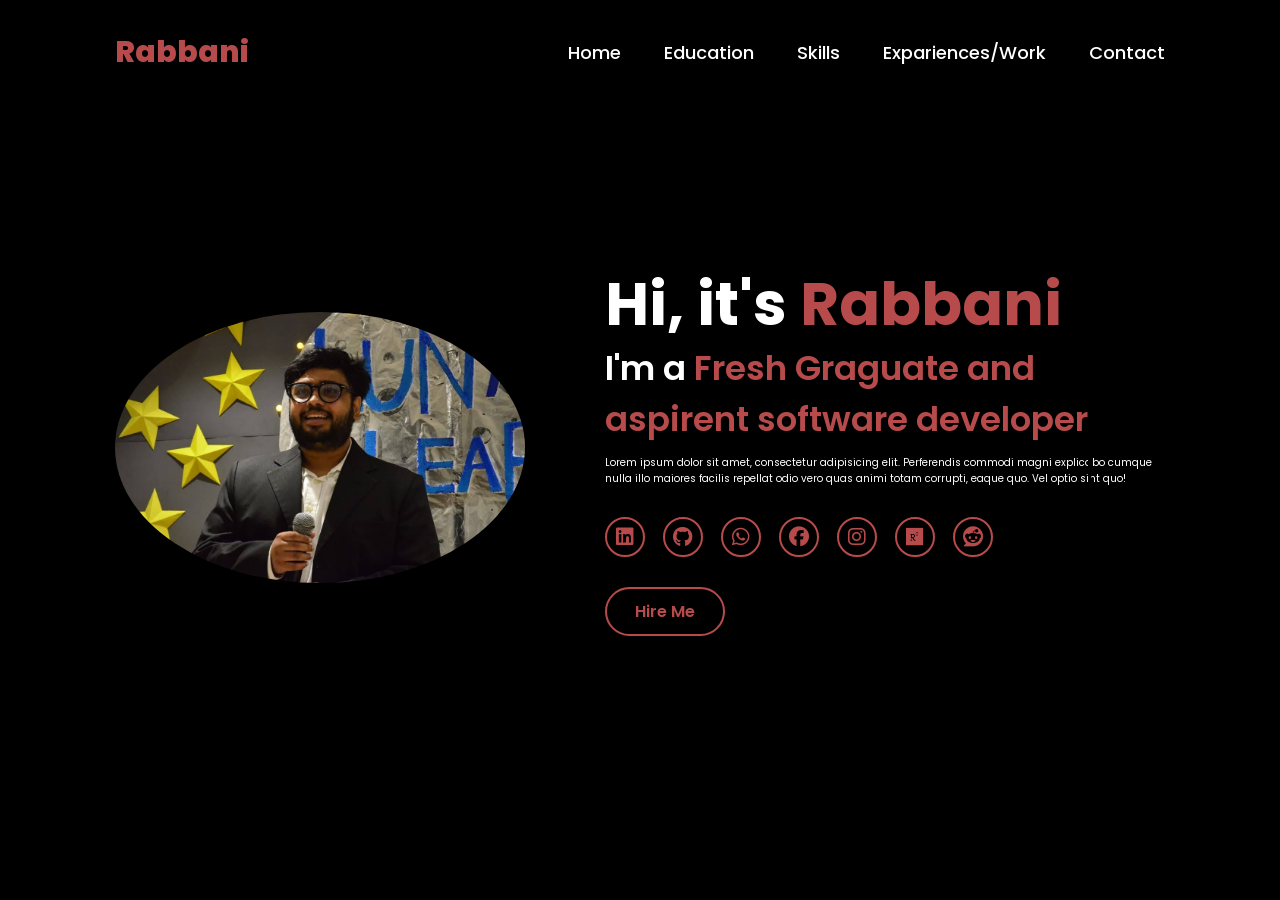
==== index.html @ 4c23efe0 "first commit" ====
<!DOCTYPE html>
<html lang="en">
<head>
    <meta charset="UTF-8">
    <meta name="viewport" content="width=device-width, initial-scale=1.0">
    <link rel="stylesheet" href="https://cdnjs.cloudflare.com/ajax/libs/font-awesome/6.5.2/css/all.min.css">
    <title>Portfolio of Hosni Rabbani</title>
    <link rel="stylesheet" href="style.css">
</head>
<body>
    <header>
        <a href="#" class="logo">Rabbani</a>
        <nav>
            <a href="#" class="active">Home</a>
            <a href="#">Education</a>
            <a href="#">Skills</a>
            <a href="#">Expariences/Work</a>
            <a href="#">Contact</a>
        </nav>
    </header>
    <section class="home">
        <div class="home-img">
            <img src="./Hosni Rabbani.jpeg" alt="Hosni Rabbani">
        </div>
        <div class="home-content">
            <h1>Hi, it's <span>Rabbani</span></h1>
            <h3 class="typing-text">I'm a <span></span></h3>
            <p>Lorem ipsum dolor sit amet, consectetur adipisicing elit. Perferendis commodi magni explicabo cumque nulla illo maiores facilis repellat odio vero quas animi totam corrupti, eaque quo. Vel optio sint quo!</p>
            <div class="social-icons">
                <a href="#"><i class="fa-brands fa-linkedin"></i></a>
                <a href="#"><i class="fa-brands fa-github"></i></a>
                <a href="#"><i class="fa-brands fa-whatsapp"></i></a>
                <a href="#"><i class="fa-brands fa-facebook"></i></a>
                <a href="#"><i class="fa-brands fa-instagram"></i></a>
                <a href="#"><i class="fa-brands fa-researchgate"></i></a>
                <a href="#"><i class="fa-brands fa-reddit"></i></a>
            </div>
            <a href="#" class="btn">Hire Me</a>
        </div>
    </section>
</body>
</html>
---- style.css ----
@import url("https://fonts.googleapis.com/css2?family=Poppins%3Awght%40100%3B200%3B300%3B400%3B500%3B600&display=swap%27%29%3B");


*{
    margin: 0;
    padding:0;
    box-sizing: border-box;
    text-decoration: none;
    border:none;
    outline: none;
    font-family: 'Poppins', sans-serif;
}

html{
    font-size: 62.5%;
}

body{
    width: 100%;
    height: 100vh;
    overflow-x: hidden;
    background-color: black;
    color: white;
}

header{
    margin-top: 20px;
    position: fixed;
    top: 0;
    left: 0;
    width: 100%;
    padding: 1rem 9%;
    background-color: transparent;
    filter:drop-shadow(10px);
    display:flex;
    justify-content: space-between;
    align-items: center;
    z-index: 100;
}

.logo{
    font-size: 3rem;
    color: #b74b4b;
    font-weight: 800;
    cursor: pointer;
    transition: 0.5s ease;
}

.logo:hover{
    transform:scale(1.1);
}

nav a{
    font-size: 1.8rem;
    color:white;
    margin-left: 4rem;
    font-weight: 500;
    transition: 0.3 ease;
    border-bottom: 3px solid transparent;
}

nav a:hover,
nav a:active{
    color: #b74b4b;
    border-bottom: 3px solid #b74b4b;
}

@media(max-width:995px){
    nav{
        position:absolute;
        display: none;
        top: 0;
        right:0;
        width: 40%;
        border-left: 3px solid #b74b4b;
        border-bottom-left-radius: 2rem;
        padding:1rem solid;
        background-color: #161616;
        border-top:0.1rem solid rgba(0,0,0,0.1);
    }
    nav.active{
        display: block;
    }
    nav a{
        display: block;
        font-size: 2rem;
        margin: 3rem 0;
    }

    nav a:hover, nav a:active{
        padding: 1rem;
        border-radius: 0.5rem;
        border-bottom: 0.5rem solid #b74b4b;
    }
}

section{
    min-height: 100vh;
    padding:5rem 9% 5rem;

}
.home{
    display: flex;
    justify-content: center;
    align-items: center;
    gap: 8rem;
    background-color: black;
}

.home .home-content h1{
    font-size:6rem;
    font-weight: 700;
    line-height: 1.3;
}

span{
    color: #b74b4b;
}
.home-content h3{
    font-size: 4rem;
    margin-bottom: 1rem;
    font-weight: 700;
}

.home-img{
    border-radius: 50%;
}
.home-img img{
    position: relative;
    width: 32vw;
    border-radius: 50%;
    box-shadow: 0 0 25px solid #b74b4b;
    cursor:pointer;
    transform: 0.2s linear;
}

.home-img img:hover{
    font-size:1.8rem;
    font-weight: 500;
}

.social-icons a{
    display: inline-flex;
    justify-content: center;
    align-items: center;
    width: 4rem;
    height: 4rem;
    background-color: transparent;
    border: 0.2rem solid #b74b4b;
    color: #b74b4b ;
    font-size: 2rem;
    border-radius: 50%;
    margin: 3rem 1.5rem 3rem 0;
    transition: 0.3s ease;
}

.social-icons a:hover{
    color: black;
    transform: scale(1.3) translateY(-5px);
    background-color: #b74b4b;
    box-shadow: 0 0 25px #b74b4b;
}

.btn{
    display: inline-block;
    padding: 1rem 2.8rem;
    background-color: black;
    border-radius: 4rem;
    font-size: 1.6rem;
    color: #b74b4b;
    letter-spacing: 0.3;
    font-weight: 600;
    border: 2px solid #b74b4b;
    transition: 0.3s ease;
    cursor: pointer;
}

.btn:hover{
    transform: scale3d(1.03);
    background-color: #b74b4b;
    color: black;
    box-shadow: 0 0 25px #b74b4b;
}

.home .home-content .typing-text{
    font-size: 34px;
    font-weight: 600;
    min-width: 280px;
}

.home .home-content .typing-text span{
    position: relative;
}

.home .home-content .typing-text span::before{
    content: "Fresh Graguate and aspirent software developer";
    color: #b74b4b;
    animation: words 20s infinite;
}


.home .home-content .typing-text span::after{
    content: "";
    background-color: black;
    position: absolute;
    width: calc(100%+8px);
    height: 100%;
    border-left: 3px solid black;
    right: -8;
    animation: cursor 0.6s infinite;

}

@keyframes cursor{
    to{
        border-left: 3px solid #b74b4b;
    }
}

@keyframes words{
    0%,20%{
        content: "Fresh Graduate";
    }
    21%,40%{
        content: "Full Stack Developer";
    }
    41%,60%{
        content: "Team Player";
    }
    61%,80%{
        content: "Aspiring App Developer(Flutter)";
    }
    81%,100%{
        content: "Aspiring Researcher(HCI, Computer Vision & AI/ML)";
    }
}

@media (max-width:1000px){
    .home{
        gap: 4rem;
    }

}

@media (max-width:995px){
    .home{
        flex-direction: column;
        margin:5rem 4rem;
    }

    .home .home-content h3{
        font-size: 2.5rem;
    }

    .home-content h1{
        font-size:5rem;
    }
    .home-content p{
        font-size: 1.6rem;
    }
    .home-img img{
        width: 70vw;
        margin-top: 4rem;

    }
}
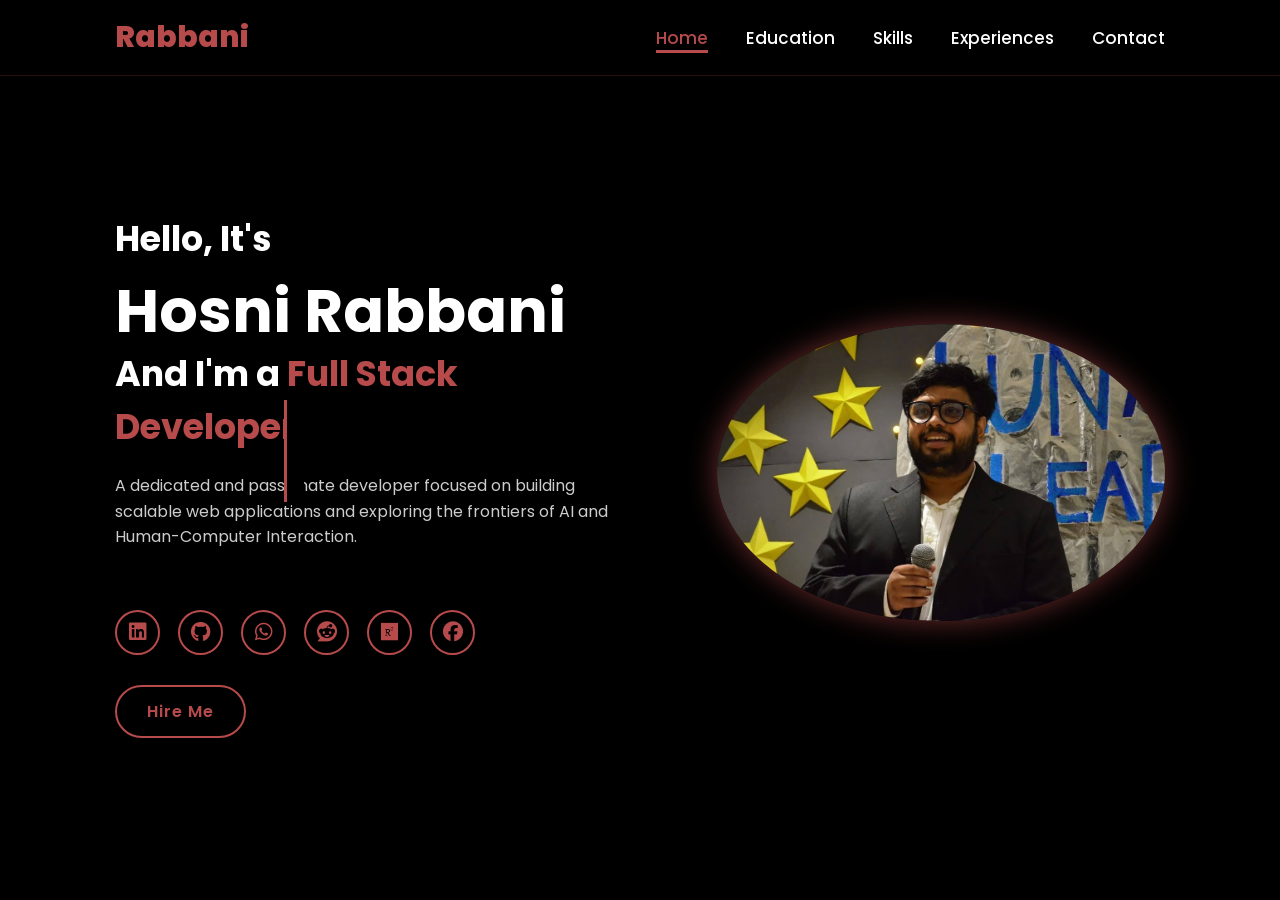
==== commit 2b464933: "Some changes for pages" ====
--- a/index.html
+++ b/index.html
@@ -4,39 +4,43 @@
     <meta charset="UTF-8">
     <meta name="viewport" content="width=device-width, initial-scale=1.0">
     <link rel="stylesheet" href="https://cdnjs.cloudflare.com/ajax/libs/font-awesome/6.5.2/css/all.min.css">
-    <title>Portfolio of Hosni Rabbani</title>
+    <title>Home | Hosni Rabbani</title>
     <link rel="stylesheet" href="style.css">
+    <script src="script.js"></script>
 </head>
 <body>
     <header>
-        <a href="#" class="logo">Rabbani</a>
+        <a href="index.html" class="logo">Rabbani</a>
+        <div class="fas fa-bars" id="menu-icon"></div>
         <nav>
-            <a href="#" class="active">Home</a>
-            <a href="#">Education</a>
-            <a href="#">Skills</a>
-            <a href="#">Expariences/Work</a>
-            <a href="#">Contact</a>
+            <a href="index.html" class="active">Home</a>
+            <a href="education.html">Education</a>
+            <a href="skills.html">Skills</a>
+            <a href="experiences.html">Experiences</a>
+            <a href="contact.html">Contact</a>
         </nav>
     </header>
+
     <section class="home">
+        <div class="home-content">
+            <h3>Hello, It's</h3>
+            <h1>Hosni <span>Rabbani</span></h1>
+            <h3 class="typing-text">And I'm a <span></span></h3>
+            <p>A dedicated and passionate developer focused on building scalable web applications and exploring the frontiers of AI and Human-Computer Interaction.</p>
+            <div class="social-icons">
+                <a href="https://www.linkedin.com/in/hosni-rabbani-4487a5440/" target="_blank"><i class="fa-brands fa-linkedin"></i></a>
+                <a href="https://github.com/Rabbanihosni10" target="_blank"><i class="fa-brands fa-github"></i></a>
+                <a href="https://wa.me/8801732268241" target="_blank"><i class="fa-brands fa-whatsapp"></i></a>
+                <a href="https://www.reddit.com/user/code_breaker_2002/" target="_blank"><i class="fa-brands fa-reddit"></i></a>
+                <a href="https://www.researchgate.net/profile/Hosni-Rabbani" target="_blank"><i class="fa-brands fa-researchgate"></i></a>
+                <a href="https://www.facebook.com/robboni20021002" target="_blank"><i class="fa-brands fa-facebook"></i></a>
+            </div>
+            <a href="contact.html" class="btn">Hire Me</a>
+        </div>
         <div class="home-img">
             <img src="./Hosni Rabbani.jpeg" alt="Hosni Rabbani">
         </div>
-        <div class="home-content">
-            <h1>Hi, it's <span>Rabbani</span></h1>
-            <h3 class="typing-text">I'm a <span></span></h3>
-            <p>Lorem ipsum dolor sit amet, consectetur adipisicing elit. Perferendis commodi magni explicabo cumque nulla illo maiores facilis repellat odio vero quas animi totam corrupti, eaque quo. Vel optio sint quo!</p>
-            <div class="social-icons">
-                <a href="#"><i class="fa-brands fa-linkedin"></i></a>
-                <a href="#"><i class="fa-brands fa-github"></i></a>
-                <a href="#"><i class="fa-brands fa-whatsapp"></i></a>
-                <a href="#"><i class="fa-brands fa-facebook"></i></a>
-                <a href="#"><i class="fa-brands fa-instagram"></i></a>
-                <a href="#"><i class="fa-brands fa-researchgate"></i></a>
-                <a href="#"><i class="fa-brands fa-reddit"></i></a>
-            </div>
-            <a href="#" class="btn">Hire Me</a>
-        </div>
     </section>
+    <script src="script.js"></script>
 </body>
 </html>
--- a/style.css
+++ b/style.css
@@ -1,266 +1,430 @@
-@import url("https://fonts.googleapis.com/css2?family=Poppins%3Awght%40100%3B200%3B300%3B400%3B500%3B600&display=swap%27%29%3B");
-
-
-*{
+@import url("https://fonts.googleapis.com/css2?family=Poppins:wght@100;200;300;400;500;600;700;800&display=swap");
+
+* {
     margin: 0;
-    padding:0;
+    padding: 0;
     box-sizing: border-box;
     text-decoration: none;
-    border:none;
+    border: none;
     outline: none;
-    font-family: 'Poppins', sans-serif;
-}
-
-html{
+    font-family: 'Poppins', sans-serif; /* Fixed typo */
+}
+
+html {
     font-size: 62.5%;
-}
-
-body{
+    scroll-behavior: smooth;
+}
+
+body {
     width: 100%;
-    height: 100vh;
+    min-height: 100vh;
     overflow-x: hidden;
-    background-color: black;
-    color: white;
-}
-
-header{
-    margin-top: 20px;
+    background-color: #000000;
+    color: #ffffff;
+}
+
+/* --- Header & Nav --- */
+header {
     position: fixed;
     top: 0;
     left: 0;
     width: 100%;
-    padding: 1rem 9%;
-    background-color: transparent;
-    filter:drop-shadow(10px);
-    display:flex;
+    padding: 1.5rem 9%;
+    background-color: rgba(0, 0, 0, 0.8);
+    backdrop-filter: blur(10px);
+    display: flex;
     justify-content: space-between;
     align-items: center;
-    z-index: 100;
-}
-
-.logo{
+    z-index: 1000;
+    border-bottom: 1px solid rgba(183, 75, 75, 0.2);
+}
+
+.logo {
     font-size: 3rem;
     color: #b74b4b;
     font-weight: 800;
     cursor: pointer;
-    transition: 0.5s ease;
-}
-
-.logo:hover{
-    transform:scale(1.1);
-}
-
-nav a{
-    font-size: 1.8rem;
-    color:white;
-    margin-left: 4rem;
+    transition: transform 0.3s ease;
+}
+
+.logo:hover {
+    transform: scale(1.1);
+}
+
+nav a {
+    font-size: 1.7rem;
+    color: #ffffff;
+    margin-left: 3.5rem;
     font-weight: 500;
-    transition: 0.3 ease;
+    transition: all 0.3s ease;
     border-bottom: 3px solid transparent;
 }
 
-nav a:hover,
-nav a:active{
+nav a:hover, nav a.active {
     color: #b74b4b;
     border-bottom: 3px solid #b74b4b;
 }
 
-@media(max-width:995px){
-    nav{
-        position:absolute;
-        display: none;
-        top: 0;
-        right:0;
-        width: 40%;
-        border-left: 3px solid #b74b4b;
-        border-bottom-left-radius: 2rem;
-        padding:1rem solid;
-        background-color: #161616;
-        border-top:0.1rem solid rgba(0,0,0,0.1);
-    }
-    nav.active{
-        display: block;
-    }
-    nav a{
-        display: block;
-        font-size: 2rem;
-        margin: 3rem 0;
-    }
-
-    nav a:hover, nav a:active{
-        padding: 1rem;
-        border-radius: 0.5rem;
-        border-bottom: 0.5rem solid #b74b4b;
-    }
-}
-
-section{
+#menu-icon {
+    font-size: 3.6rem;
+    color: #ffffff;
+    display: none;
+    cursor: pointer;
+}
+
+/* --- Global Section Styling --- */
+section {
     min-height: 100vh;
-    padding:5rem 9% 5rem;
-
-}
-.home{
+    padding: 10rem 9% 5rem;
+}
+
+.section-title {
+    font-size: 4.5rem;
+    text-align: center;
+    margin-bottom: 5rem;
+    font-weight: 700;
+}
+
+.section-title span {
+    color: #b74b4b;
+}
+
+/* --- Home Page Specifics --- */
+.home {
     display: flex;
     justify-content: center;
     align-items: center;
     gap: 8rem;
-    background-color: black;
-}
-
-.home .home-content h1{
-    font-size:6rem;
+}
+
+.home-content h1 {
+    font-size: 6rem;
     font-weight: 700;
-    line-height: 1.3;
-}
-
-span{
-    color: #b74b4b;
-}
-.home-content h3{
-    font-size: 4rem;
+    line-height: 1.2;
+}
+
+.home-content h3 {
+    font-size: 3.5rem;
     margin-bottom: 1rem;
     font-weight: 700;
 }
 
-.home-img{
+.home-content p {
+    font-size: 1.6rem;
+    margin: 2rem 0 3rem;
+    line-height: 1.6;
+    color: #cccccc;
+}
+
+.home-img img {
+    width: 35vw;
     border-radius: 50%;
-}
-.home-img img{
+    box-shadow: 0 0 30px rgba(183, 75, 75, 0.6);
+    cursor: pointer;
+    transition: transform 0.3s ease, box-shadow 0.3s ease;
+}
+
+.home-img img:hover {
+    transform: scale(1.05);
+    box-shadow: 0 0 50px rgba(183, 75, 75, 0.9);
+}
+
+/* Typing Animation Fix */
+.typing-text {
+    font-size: 3.4rem;
+    font-weight: 600;
+    min-width: 280px;
+}
+.typing-text span {
+    color: #b74b4b;
     position: relative;
-    width: 32vw;
-    border-radius: 50%;
-    box-shadow: 0 0 25px solid #b74b4b;
-    cursor:pointer;
-    transform: 0.2s linear;
-}
-
-.home-img img:hover{
-    font-size:1.8rem;
-    font-weight: 500;
-}
-
-.social-icons a{
+}
+.typing-text span::before {
+    content: "Full Stack Developer";
+    animation: words 15s infinite;
+}
+.typing-text span::after {
+    content: "";
+    position: absolute;
+    width: calc(100% + 8px);
+    height: 100%;
+    background-color: #000000;
+    border-left: 3px solid #b74b4b;
+    right: -8px; /* Fixed missing px */
+    animation: cursor 0.6s infinite;
+}
+
+@keyframes cursor {
+    to { border-left: 3px solid #000000; }
+}
+
+@keyframes words {
+    0%, 20% { content: "Full Stack Developer"; }
+    21%, 40% { content: "Aspiring AI Engineer"; }
+    41%, 60% { content: "Coding Instructor"; }
+    61%, 80% { content: "Problem Solver"; }
+    81%, 100% { content: "Tech Enthusiast"; }
+}
+
+/* --- Buttons & Socials --- */
+.social-icons a {
     display: inline-flex;
     justify-content: center;
     align-items: center;
-    width: 4rem;
-    height: 4rem;
+    width: 4.5rem;
+    height: 4.5rem;
+    background: transparent;
+    border: 2px solid #b74b4b;
+    border-radius: 50%;
+    color: #b74b4b;
+    font-size: 2rem;
+    margin: 3rem 1.5rem 3rem 0;
+    transition: all 0.3s ease;
+}
+
+.social-icons a:hover {
+    color: #000000;
+    transform: scale(1.2) translateY(-5px);
+    background-color: #b74b4b;
+    box-shadow: 0 0 20px #b74b4b;
+}
+
+.btn {
+    display: inline-block;
+    padding: 1.2rem 3rem;
     background-color: transparent;
-    border: 0.2rem solid #b74b4b;
-    color: #b74b4b ;
-    font-size: 2rem;
-    border-radius: 50%;
-    margin: 3rem 1.5rem 3rem 0;
-    transition: 0.3s ease;
-}
-
-.social-icons a:hover{
-    color: black;
-    transform: scale(1.3) translateY(-5px);
-    background-color: #b74b4b;
-    box-shadow: 0 0 25px #b74b4b;
-}
-
-.btn{
-    display: inline-block;
-    padding: 1rem 2.8rem;
-    background-color: black;
     border-radius: 4rem;
     font-size: 1.6rem;
     color: #b74b4b;
-    letter-spacing: 0.3;
+    letter-spacing: 0.1rem;
     font-weight: 600;
     border: 2px solid #b74b4b;
-    transition: 0.3s ease;
+    transition: all 0.3s ease;
     cursor: pointer;
 }
 
-.btn:hover{
-    transform: scale3d(1.03);
+.btn:hover {
     background-color: #b74b4b;
-    color: black;
+    color: #000000;
     box-shadow: 0 0 25px #b74b4b;
-}
-
-.home .home-content .typing-text{
-    font-size: 34px;
-    font-weight: 600;
-    min-width: 280px;
-}
-
-.home .home-content .typing-text span{
+    transform: scale(1.05);
+}
+
+/* --- Education Page (Timeline) --- */
+.timeline {
     position: relative;
-}
-
-.home .home-content .typing-text span::before{
-    content: "Fresh Graguate and aspirent software developer";
-    color: #b74b4b;
-    animation: words 20s infinite;
-}
-
-
-.home .home-content .typing-text span::after{
-    content: "";
-    background-color: black;
+    max-width: 800px;
+    margin: 0 auto;
+}
+.timeline::after {
+    content: '';
     position: absolute;
-    width: calc(100%+8px);
+    width: 4px;
+    background-color: #b74b4b;
+    top: 0;
+    bottom: 0;
+    left: 50%;
+    margin-left: -2px;
+}
+.timeline-item {
+    padding: 10px 40px;
+    position: relative;
+    width: 50%;
+    opacity: 0; /* For scroll animation */
+    transform: translateY(30px);
+    transition: all 0.6s ease;
+}
+.timeline-item.left { left: 0; text-align: right; }
+.timeline-item.right { left: 50%; }
+.timeline-item::after {
+    content: '';
+    position: absolute;
+    width: 20px;
+    height: 20px;
+    right: -10px;
+    background-color: #000;
+    border: 4px solid #b74b4b;
+    top: 20px;
+    border-radius: 50%;
+    z-index: 1;
+}
+.timeline-item.right::after { left: -10px; }
+.timeline-content {
+    padding: 2rem;
+    background-color: #161616;
+    border-radius: 1rem;
+    border: 1px solid rgba(183, 75, 75, 0.3);
+    transition: all 0.3s ease;
+}
+.timeline-content:hover {
+    border-color: #b74b4b;
+    box-shadow: 0 0 20px rgba(183, 75, 75, 0.3);
+}
+.timeline-content h3 { font-size: 2rem; color: #b74b4b; margin-bottom: 0.5rem; }
+.timeline-content h4 { font-size: 1.6rem; margin-bottom: 1rem; }
+.timeline-content p { font-size: 1.4rem; color: #ccc; line-height: 1.5; }
+
+/* --- Skills Page --- */
+.skills-container {
+    display: grid;
+    grid-template-columns: repeat(auto-fit, minmax(300px, 1fr));
+    gap: 3rem;
+}
+.skill-box {
+    background: #161616;
+    padding: 2.5rem;
+    border-radius: 1.5rem;
+    border: 1px solid rgba(183, 75, 75, 0.2);
+    transition: all 0.3s ease;
+    opacity: 0;
+    transform: translateY(30px);
+}
+.skill-box:hover {
+    border-color: #b74b4b;
+    transform: translateY(-5px);
+    box-shadow: 0 10px 30px rgba(183, 75, 75, 0.2);
+}
+.skill-box h3 { font-size: 2.2rem; margin-bottom: 2rem; color: #b74b4b; text-align: center; }
+.skill-bar { margin-bottom: 2rem; }
+.skill-info {
+    display: flex;
+    justify-content: space-between;
+    font-size: 1.4rem;
+    margin-bottom: 0.5rem;
+}
+.progress-line {
+    height: 8px;
+    width: 100%;
+    background: #333;
+    border-radius: 10px;
+    position: relative;
+}
+.progress-line span {
+    display: block;
     height: 100%;
-    border-left: 3px solid black;
-    right: -8;
-    animation: cursor 0.6s infinite;
-
-}
-
-@keyframes cursor{
-    to{
-        border-left: 3px solid #b74b4b;
+    background: #b74b4b;
+    border-radius: 10px;
+    width: 0; /* Animated via JS */
+    transition: width 1.5s ease-in-out;
+}
+
+/* --- Experiences Page --- */
+.experience-grid {
+    display: grid;
+    grid-template-columns: repeat(auto-fit, minmax(350px, 1fr));
+    gap: 3rem;
+}
+.exp-card {
+    background: #161616;
+    padding: 3rem;
+    border-radius: 1.5rem;
+    border-left: 5px solid #b74b4b;
+    transition: all 0.3s ease;
+    opacity: 0;
+    transform: translateY(30px);
+}
+.exp-card:hover {
+    transform: translateY(-5px);
+    box-shadow: 0 10px 30px rgba(183, 75, 75, 0.2);
+}
+.exp-card h3 { font-size: 2.2rem; margin-bottom: 0.5rem; }
+.exp-card .role { font-size: 1.6rem; color: #b74b4b; margin-bottom: 0.5rem; font-weight: 600; }
+.exp-card .date { font-size: 1.3rem; color: #888; margin-bottom: 1.5rem; display: block; }
+.exp-card p { font-size: 1.4rem; color: #ccc; line-height: 1.6; }
+
+/* --- Contact Page --- */
+.contact-container {
+    display: flex;
+    justify-content: center;
+    align-items: center;
+    gap: 4rem;
+    flex-wrap: wrap;
+}
+.contact-info {
+    flex: 1;
+    min-width: 300px;
+}
+.contact-info h3 { font-size: 2.5rem; margin-bottom: 2rem; }
+.contact-info p { font-size: 1.5rem; color: #ccc; margin-bottom: 2rem; line-height: 1.6; }
+.contact-item {
+    display: flex;
+    align-items: center;
+    gap: 1.5rem;
+    margin-bottom: 2rem;
+    font-size: 1.6rem;
+}
+.contact-item i {
+    font-size: 2.5rem;
+    color: #b74b4b;
+}
+.contact-form {
+    flex: 1;
+    min-width: 300px;
+    background: #161616;
+    padding: 3rem;
+    border-radius: 1.5rem;
+    border: 1px solid rgba(183, 75, 75, 0.2);
+}
+.input-box {
+    display: flex;
+    flex-direction: column;
+    margin-bottom: 2rem;
+}
+.input-box label {
+    font-size: 1.4rem;
+    margin-bottom: 0.5rem;
+    color: #b74b4b;
+}
+.input-box input, .input-box textarea {
+    background: #000;
+    padding: 1.2rem;
+    font-size: 1.4rem;
+    color: #fff;
+    border-radius: 0.5rem;
+    border: 1px solid #333;
+    transition: all 0.3s ease;
+}
+.input-box input:focus, .input-box textarea:focus {
+    border-color: #b74b4b;
+    box-shadow: 0 0 10px rgba(183, 75, 75, 0.3);
+}
+.input-box textarea { resize: none; height: 150px; }
+
+/* --- Scroll Reveal Animation Class --- */
+.reveal {
+    opacity: 1 !important;
+    transform: translateY(0) !important;
+}
+
+/* --- Responsive Design --- */
+@media (max-width: 995px) {
+    #menu-icon { display: block; }
+    nav {
+        position: absolute;
+        top: 100%;
+        left: 0;
+        width: 100%;
+        padding: 1rem 3%;
+        background: #161616;
+        border-top: 1px solid rgba(183, 75, 75, 0.2);
+        display: none;
+        flex-direction: column;
     }
-}
-
-@keyframes words{
-    0%,20%{
-        content: "Fresh Graduate";
+    nav.active { display: flex; }
+    nav a {
+        display: block;
+        font-size: 2rem;
+        margin: 2rem 0;
+        text-align: center;
     }
-    21%,40%{
-        content: "Full Stack Developer";
-    }
-    41%,60%{
-        content: "Team Player";
-    }
-    61%,80%{
-        content: "Aspiring App Developer(Flutter)";
-    }
-    81%,100%{
-        content: "Aspiring Researcher(HCI, Computer Vision & AI/ML)";
-    }
-}
-
-@media (max-width:1000px){
-    .home{
-        gap: 4rem;
-    }
-
-}
-
-@media (max-width:995px){
-    .home{
-        flex-direction: column;
-        margin:5rem 4rem;
-    }
-
-    .home .home-content h3{
-        font-size: 2.5rem;
-    }
-
-    .home-content h1{
-        font-size:5rem;
-    }
-    .home-content p{
-        font-size: 1.6rem;
-    }
-    .home-img img{
-        width: 70vw;
-        margin-top: 4rem;
-
-    }
+    .home { flex-direction: column-reverse; gap: 4rem; margin-top: 5rem; }
+    .home-img img { width: 70vw; }
+    .home-content { text-align: center; }
+    .home-content h1 { font-size: 4.5rem; }
+    .home-content h3 { font-size: 2.5rem; }
+    
+    .timeline::after { left: 31px; }
+    .timeline-item { width: 100%; padding-left: 70px; padding-right: 25px; }
+    .timeline-item.left, .timeline-item.right { left: 0; text-align: left; }
+    .timeline-item::after { left: 21px; }
 }
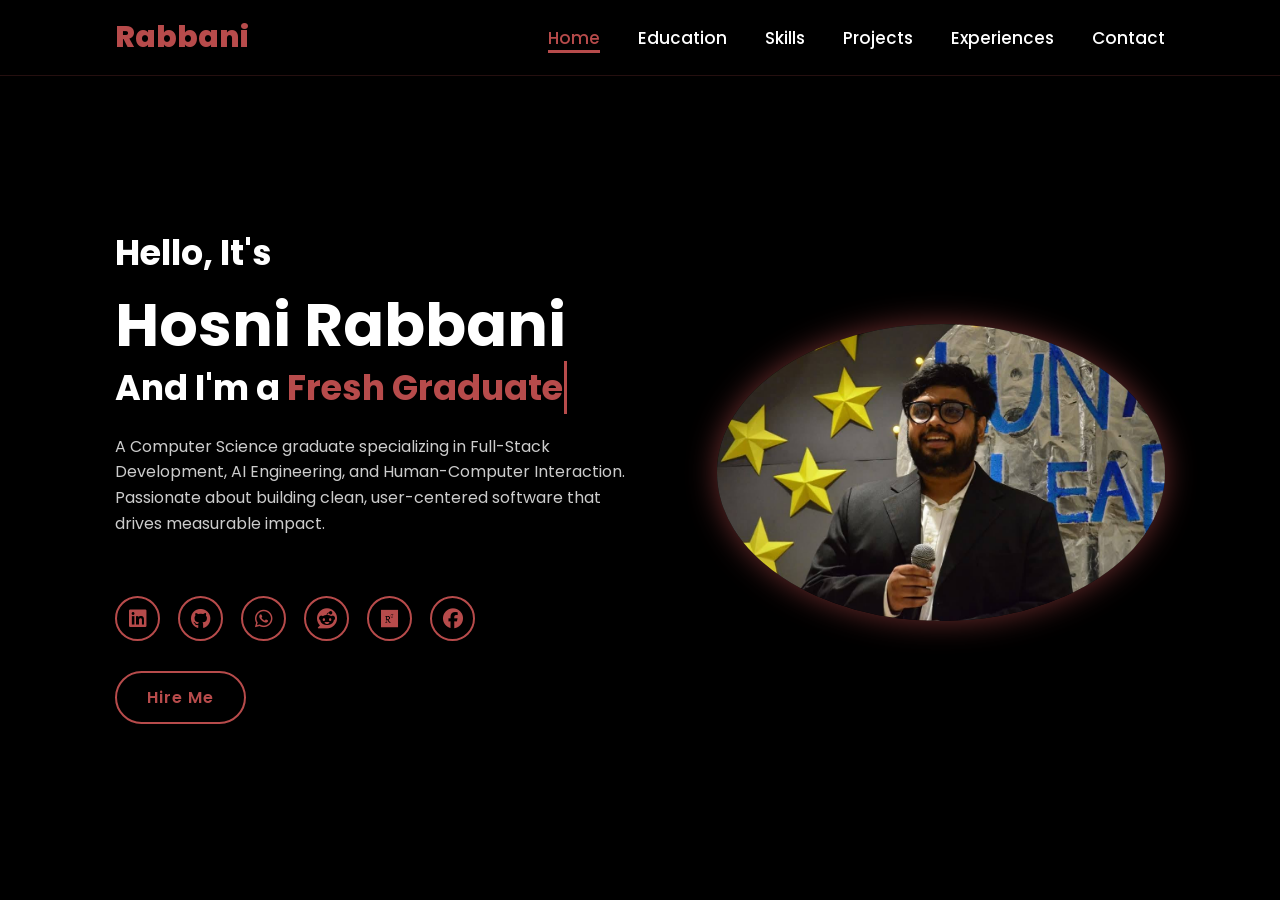
==== commit c8e2f01d: "Update accoding to the cv" ====
--- a/index.html
+++ b/index.html
@@ -6,7 +6,6 @@
     <link rel="stylesheet" href="https://cdnjs.cloudflare.com/ajax/libs/font-awesome/6.5.2/css/all.min.css">
     <title>Home | Hosni Rabbani</title>
     <link rel="stylesheet" href="style.css">
-    <script src="script.js"></script>
 </head>
 <body>
     <header>
@@ -16,6 +15,7 @@
             <a href="index.html" class="active">Home</a>
             <a href="education.html">Education</a>
             <a href="skills.html">Skills</a>
+            <a href="projects.html">Projects</a>
             <a href="experiences.html">Experiences</a>
             <a href="contact.html">Contact</a>
         </nav>
@@ -26,7 +26,7 @@
             <h3>Hello, It's</h3>
             <h1>Hosni <span>Rabbani</span></h1>
             <h3 class="typing-text">And I'm a <span></span></h3>
-            <p>A dedicated and passionate developer focused on building scalable web applications and exploring the frontiers of AI and Human-Computer Interaction.</p>
+            <p>A Computer Science graduate specializing in Full-Stack Development, AI Engineering, and Human-Computer Interaction. Passionate about building clean, user-centered software that drives measurable impact.</p>
             <div class="social-icons">
                 <a href="https://www.linkedin.com/in/hosni-rabbani-4487a5440/" target="_blank"><i class="fa-brands fa-linkedin"></i></a>
                 <a href="https://github.com/Rabbanihosni10" target="_blank"><i class="fa-brands fa-github"></i></a>
--- a/style.css
+++ b/style.css
@@ -138,15 +138,17 @@
 .typing-text span {
     color: #b74b4b;
     position: relative;
+    display: inline-block;
 }
 .typing-text span::before {
-    content: "Full Stack Developer";
+    content: "Fresh Graduate";
     animation: words 15s infinite;
 }
 .typing-text span::after {
     content: "";
     position: absolute;
-    width: calc(100% + 8px);
+    /* width: calc(100% + 8px); */
+    width: 4px;
     height: 100%;
     background-color: #000000;
     border-left: 3px solid #b74b4b;
@@ -154,15 +156,150 @@
     animation: cursor 0.6s infinite;
 }
 
+
+/* --- Projects Page Styles --- */
+.projects-grid {
+    display: grid;
+    grid-template-columns: repeat(auto-fit, minmax(320px, 1fr));
+    gap: 3rem;
+}
+
+.project-card {
+    background: #161616;
+    border-radius: 1.5rem;
+    overflow: hidden;
+    border: 1px solid rgba(183, 75, 75, 0.2);
+    transition: all 0.4s ease;
+    opacity: 0;
+    transform: translateY(30px);
+}
+
+.project-card.reveal {
+    opacity: 1;
+    transform: translateY(0);
+}
+
+.project-card:hover {
+    transform: translateY(-10px);
+    border-color: #b74b4b;
+    box-shadow: 0 15px 35px rgba(183, 75, 75, 0.3);
+}
+
+.project-card img {
+    width: 100%;
+    height: 200px;
+    object-fit: cover;
+    border-bottom: 2px solid #b74b4b;
+    transition: transform 0.4s ease;
+}
+
+.project-card:hover img {
+    transform: scale(1.05);
+}
+
+.project-content {
+    padding: 2rem;
+}
+
+.project-content h3 {
+    font-size: 2rem;
+    margin-bottom: 1rem;
+    color: #ffffff;
+}
+
+.project-content p {
+    font-size: 1.4rem;
+    color: #cccccc;
+    line-height: 1.6;
+    margin-bottom: 1.5rem;
+}
+
+.tech-tags {
+    display: flex;
+    flex-wrap: wrap;
+    gap: 0.8rem;
+    margin-bottom: 2rem;
+}
+
+.tech-tags span {
+    background: rgba(183, 75, 75, 0.15);
+    color: #b74b4b;
+    padding: 0.4rem 1rem;
+    border-radius: 2rem;
+    font-size: 1.2rem;
+    font-weight: 500;
+    border: 1px solid rgba(183, 75, 75, 0.5);
+}
+
+.project-links {
+    display: flex;
+    gap: 1.5rem;
+}
+
+.project-links .btn {
+    padding: 0.8rem 1.5rem;
+    font-size: 1.3rem;
+    display: flex;
+    align-items: center;
+    gap: 0.6rem;
+}
+
+/* --- Certifications Styles (for Experience Page) --- */
+.cert-grid {
+    display: grid;
+    grid-template-columns: repeat(auto-fit, minmax(300px, 1fr));
+    gap: 2rem;
+    margin-top: 3rem;
+}
+
+.cert-card {
+    background: #161616;
+    padding: 2rem;
+    border-radius: 1rem;
+    border-left: 4px solid #b74b4b;
+    transition: all 0.3s ease;
+    opacity: 0;
+    transform: translateY(30px);
+}
+
+.cert-card.reveal {
+    opacity: 1;
+    transform: translateY(0);
+}
+
+.cert-card:hover {
+    transform: translateX(5px);
+    background: #1a1a1a;
+    box-shadow: 0 5px 20px rgba(183, 75, 75, 0.2);
+}
+
+.cert-card h4 {
+    font-size: 1.6rem;
+    color: #ffffff;
+    margin-bottom: 0.5rem;
+}
+
+.cert-card .issuer {
+    font-size: 1.3rem;
+    color: #b74b4b;
+    margin-bottom: 0.5rem;
+    font-weight: 600;
+}
+
+.cert-card .date {
+    font-size: 1.2rem;
+    color: #888888;
+}
+
 @keyframes cursor {
     to { border-left: 3px solid #000000; }
 }
 
 @keyframes words {
-    0%, 20% { content: "Full Stack Developer"; }
-    21%, 40% { content: "Aspiring AI Engineer"; }
-    41%, 60% { content: "Coding Instructor"; }
-    61%, 80% { content: "Problem Solver"; }
+    0%, 20% { content: "Fresh Graduate"; }
+    21%, 40% { content: "Developer"; }
+    41%, 60% { content: "Aspiring App Developer"; }
+    61%, 80% { content: "Aspiring Reseacher(HCI & Computer Vision"; }
     81%, 100% { content: "Tech Enthusiast"; }
 }
 
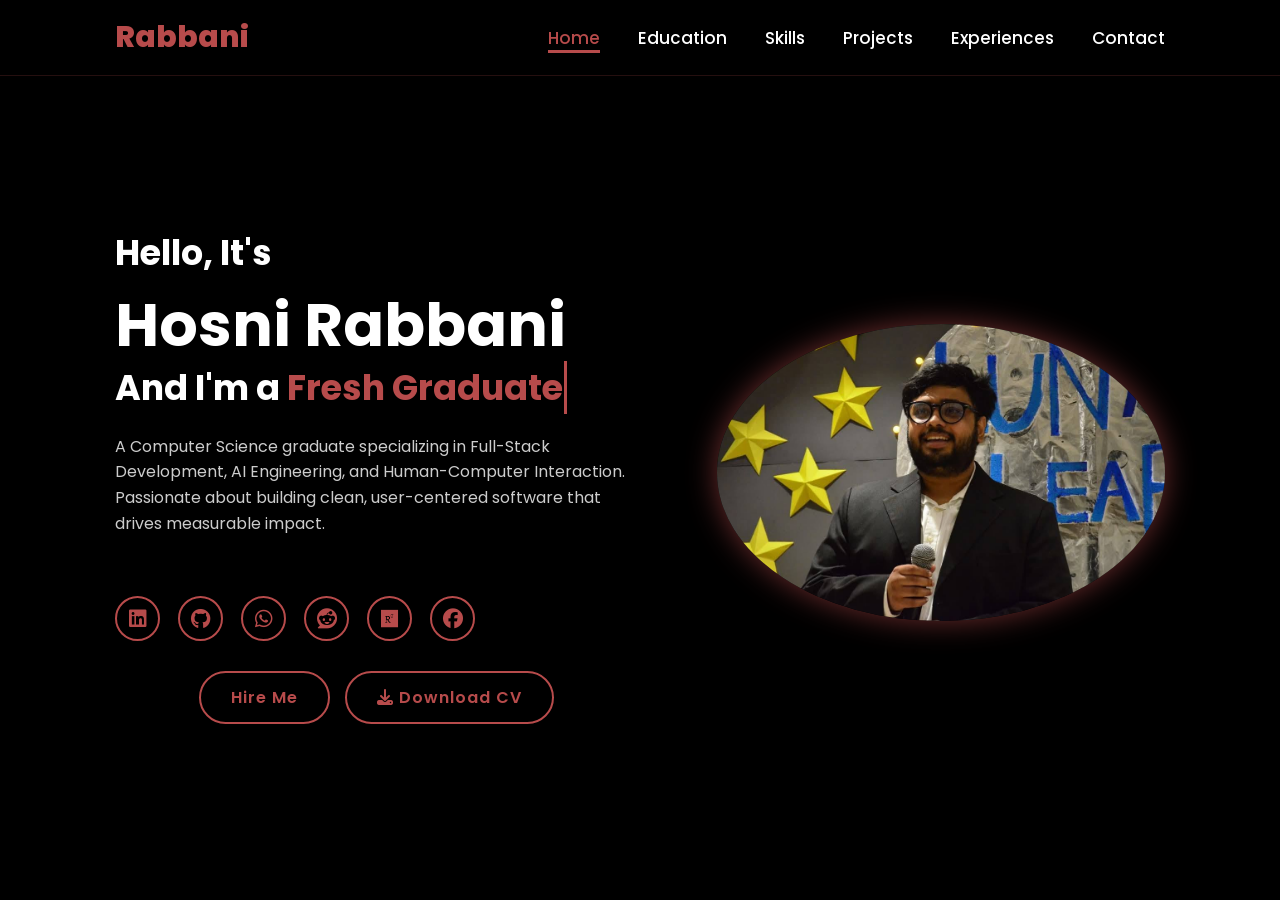
==== commit 100cfa23: "Download Resume Btn added" ====
--- a/index.html
+++ b/index.html
@@ -35,7 +35,11 @@
                 <a href="https://www.researchgate.net/profile/Hosni-Rabbani" target="_blank"><i class="fa-brands fa-researchgate"></i></a>
                 <a href="https://www.facebook.com/robboni20021002" target="_blank"><i class="fa-brands fa-facebook"></i></a>
             </div>
-            <a href="contact.html" class="btn">Hire Me</a>
+            <div style="display: flex; justify-content: center; gap: 1.5rem; flex-wrap: wrap;">
+                <a href="contact.html" class="btn">Hire Me</a>
+                <a href="./CV_of_Hosni Rabbani(final).docx.pdf" download="CV_of_Hosni Rabbani(final).docx.pdf" class="btn">
+                    <i class="fa-solid fa-download"></i> Download CV</a>
+            </div>
         </div>
         <div class="home-img">
             <img src="./Hosni Rabbani.jpeg" alt="Hosni Rabbani">
